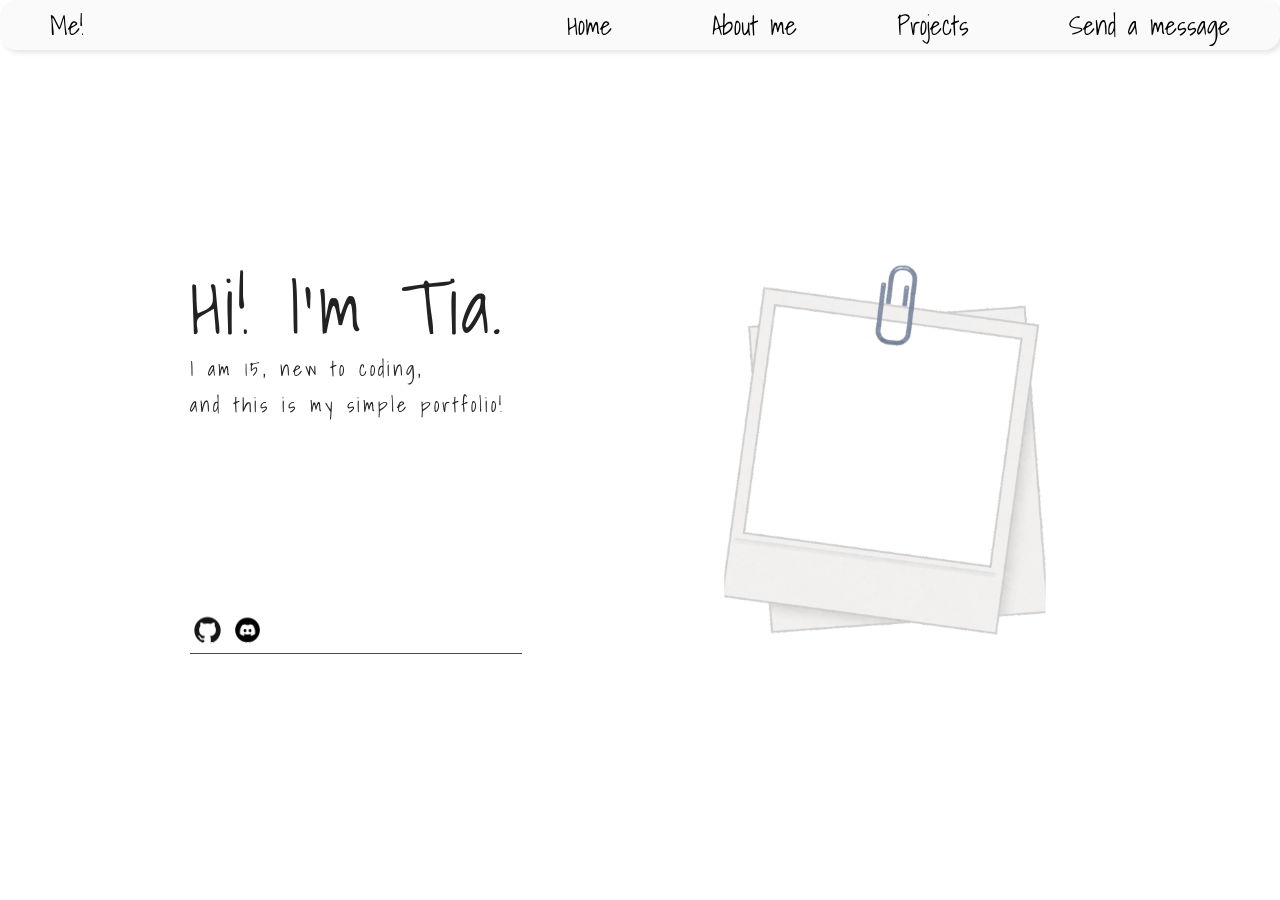
==== index.html @ fffcda89 "first commit" ====
<!DOCTYPE html>
<html>
    <link rel="icon" href="-" type="image/x-icon">   
    <link rel="stylesheet" href="style.css"/>
    <link rel="preconnect" href="https://fonts.googleapis.com">
<link rel="preconnect" href="https://fonts.gstatic.com" crossorigin>
<link href="https://fonts.googleapis.com/css2?family=Shadows+Into+Light&display=swap" rel="stylesheet">
    <script src="script.js"></script>
    <head>
        <title>Me!</title>
        <body>
            <nav>
                <ul>
                    <li><a>Me!</a></li>
                    <li><a href="index.html">Home</a></li>
                    <li><a href="about.html">About me</a></li>
                    <li><a href="projects.html">Projects</a></li>
                    <li><a href="message.html">Send a message</a></li>
                </ul>
            </nav>
            <h1>Hi! I'm <span>Tia</span>.</h1>
            <p>I am 15, new to coding,</p>
            <p2>and this is my simple portfolio!</p2>
            <img src="2.png"/>
            <a href="https://github.com/tia13aa" target="_blank">
                <img src="Logo - Brand Toolkit.jfif" class="github"/>
            </a>
            <a href="https://discord.com/users/978646934829027348">
                <img src="Télécharger logo de discorde png, icône de discorde png transparent.jfif" class="discord"/>
            </a>
          <p3> ................................................................................... </p3>
        </body>
</html>
---- style.css ----
*{
    margin: 0;
    padding: 0;
}
body{
    min-height: 100vh;
    background-image: white;
    background-repeat: no-repeat;
    background-size: cover;
    background-position: center;
    font-family: 'Times New Roman', Times, serif;
    overflow: hidden;
    
}
@keyframes fadeout{
    to{
        opacity: 0;
        transform: translate(-50%,-50%) scale(0.5);
    }
}
nav{
    background-color: rgba(245, 245, 245, 0.523);
    box-shadow: 3px 3px 5px rgba(0,0,0,0.1);
    backdrop-filter: blur(10px);
    border-radius: 1rem;
     font-family: "Shadows Into Light", cursive;
    position: fixed;
    font-size: 26px;
    width: 100%;
}
nav ul{
    width: 100%;
    list-style: none;
    display: flex;
    justify-content: flex-end;
    align-items: center;
}
nav li{
    height: 50px;
}
nav a{
    height: 100%;
    padding: 0 50px;
    display: flex;
    text-decoration: none;
    align-items: center;
    color: rgb(0, 0, 0);
    
}
nav a:hover{
    color: #fff;
    text-shadow: 0 0 10px #b7c3ec,
                 0 0 20px #6d74bd,
                 0 0 40px #7f8bcb,
                 0 0 80px #7970bc,
                 0 0 120px #71a0cf,
                 0 0 180px #797ad8;

}
nav li:first-child{
    margin-right: auto;
}
h1{
    font-weight: 500;
    color: #222;
    letter-spacing: 3px;
    font-family: "Shadows Into Light", cursive;
    font-size: 75px;
    position: absolute;
    top: 34%;
    left: 190px; 
    transform: translateY(-50%);

}
h1 span{
    transition: 0.3s;
    cursor: pointer;
}
h1:hover span{
    color: #fff;
    text-shadow: 0 0 10px #b7c3ec,
                 0 0 20px #c7cbf7,
                 0 0 40px #7fa0cb,
                 0 0 80px #b7caeb,
                 0 0 120px #71a0cf,
                 0 0 180px #a7c0e1;
}
.shadows-into-light-regular {
  font-family: "Shadows Into Light", cursive;
  font-weight: 600;
  font-style: normal;
  font-size: 16px;
}
.cursor-trail {
  position: fixed;
  width: 12px;
  height: 12px;
  border-radius: 50%;
  pointer-events: none;
  z-index: 9999;

  opacity: 0.8;
  transform: translate(-50%, -50%);
  transition: transform 0.2s ease, opacity 0.4s ease;

    clip-path: polygon(
    50% 0%,
    61% 35%,
    98% 35%,
    68% 57%,
    79% 91%,
    50% 70%,
    21% 91%,
    32% 57%,
    2% 35%,
    39% 35%
  );
}
p{
    font-size: 20px;
    font-weight: 500;
    color: #222;
    letter-spacing: 3px;
    font-family: "Shadows Into Light", cursive;

    position: absolute;
    top: 41%;
    left: 190px;
    transform: translateY(-50%);

}
p2{ font-size: 20px;
     font-weight: 500;
    color: #222;
    letter-spacing: 3px;
    font-family: "Shadows Into Light", cursive;
    position: absolute;
    top: 45%;
    left: 190px;
    transform: translateY(-50%);
    
}
img{
    position: absolute;
    top: 50%;
    right: 210px;
    transform: translateY(-50%);
    max-width: 40%;
    height: 370px;
}
.github{
    width: 35px;
    height: 35px;
    top: 70%;
    left: 190px;
    border-bottom: #222;
}
.discord{
    width: 41px;
    height: 41px;
    top: 70%;
    left: 227px;
    border-bottom: #222;
}
p3{
    color: #fff;
    position:absolute;
    top: 70%;
    left: 190px;
    border-bottom: 1px solid #4b4747;
    padding-bottom: 5px;
}
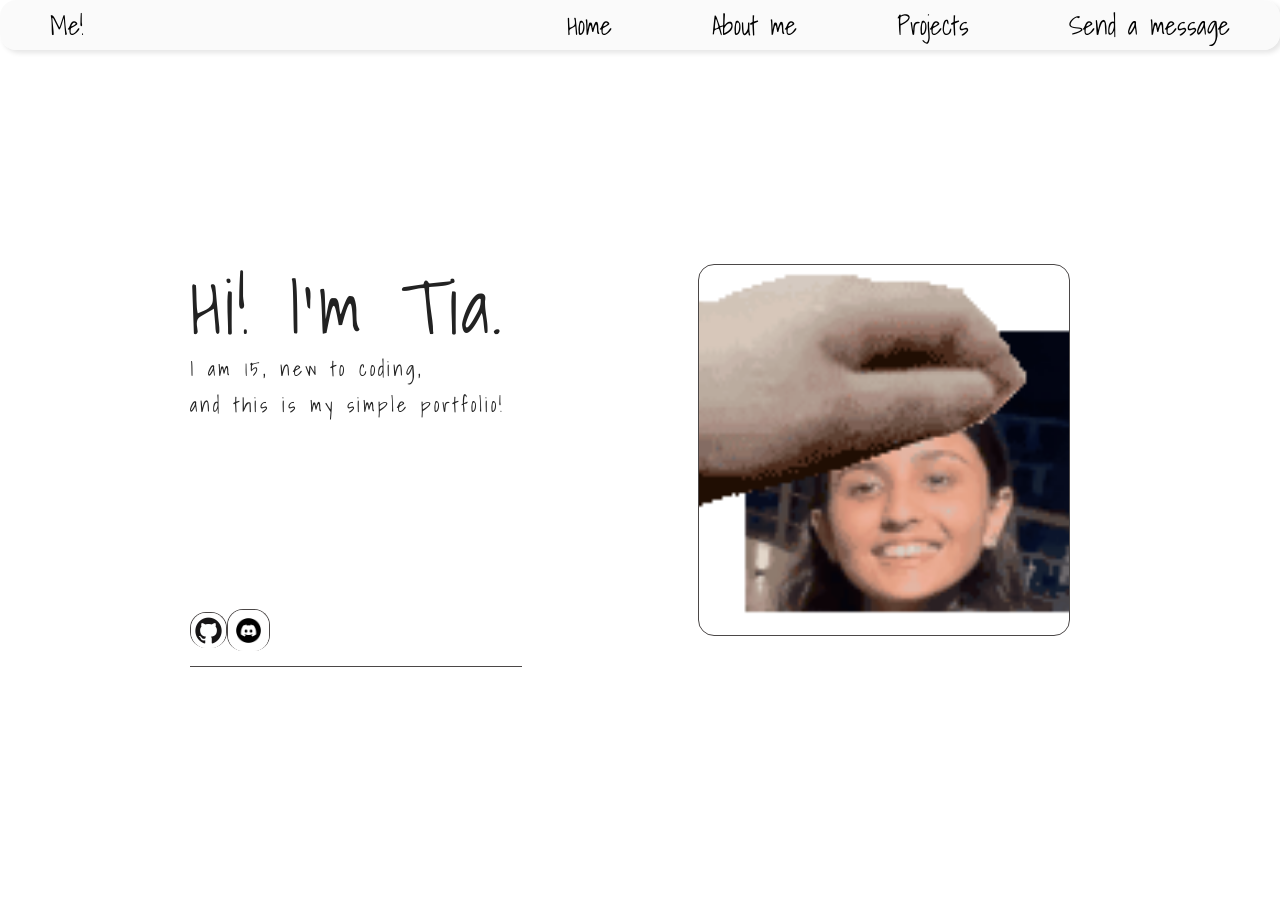
==== commit 82d00f1c: "final cmmit #25-3-26" ====
--- a/index.html
+++ b/index.html
@@ -1,6 +1,6 @@
 <!DOCTYPE html>
 <html>
-    <link rel="icon" href="-" type="image/x-icon">   
+    <link rel="icon" href="icons8-oreo-64.png" type="image/x-icon">   
     <link rel="stylesheet" href="style.css"/>
     <link rel="preconnect" href="https://fonts.googleapis.com">
 <link rel="preconnect" href="https://fonts.gstatic.com" crossorigin>
@@ -21,7 +21,7 @@
             <h1>Hi! I'm <span>Tia</span>.</h1>
             <p>I am 15, new to coding,</p>
             <p2>and this is my simple portfolio!</p2>
-            <img src="2.png"/>
+            <img src="tiapat.gif"/>
             <a href="https://github.com/tia13aa" target="_blank">
                 <img src="Logo - Brand Toolkit.jfif" class="github"/>
             </a>
--- a/style.css
+++ b/style.css
@@ -147,6 +147,8 @@
     transform: translateY(-50%);
     max-width: 40%;
     height: 370px;
+    border: 1px solid #4b4747;
+    border-radius: 1rem;
 }
 .github{
     width: 35px;
@@ -165,8 +167,8 @@
 p3{
     color: #fff;
     position:absolute;
-    top: 70%;
+    top: 74%;
     left: 190px;
-    border-bottom: 1px solid #4b4747;
-    padding-bottom: 5px;
+    border-top: 1px solid #4b4747;
+    padding-top: 5px;
 }
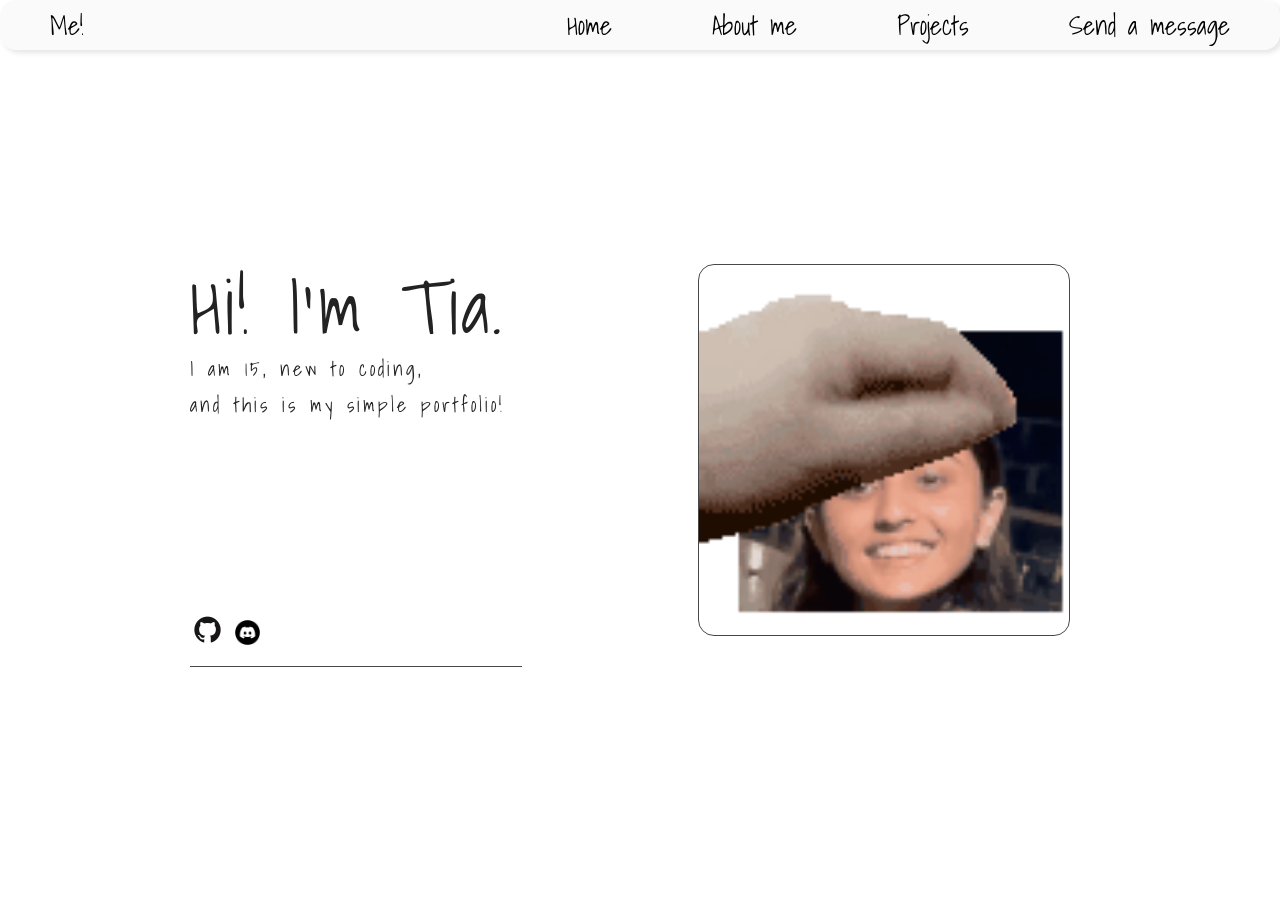
==== commit 609bf186: "final commit, fixed socials and tia" ====
--- a/index.html
+++ b/index.html
@@ -21,7 +21,7 @@
             <h1>Hi! I'm <span>Tia</span>.</h1>
             <p>I am 15, new to coding,</p>
             <p2>and this is my simple portfolio!</p2>
-            <img src="tiapat.gif"/>
+            <img src="tiapat.gif" class="tia"/>
             <a href="https://github.com/tia13aa" target="_blank">
                 <img src="Logo - Brand Toolkit.jfif" class="github"/>
             </a>
--- a/style.css
+++ b/style.css
@@ -140,7 +140,7 @@
     transform: translateY(-50%);
     
 }
-img{
+.tia{
     position: absolute;
     top: 50%;
     right: 210px;
@@ -151,16 +151,18 @@
     border-radius: 1rem;
 }
 .github{
+    position: absolute;
     width: 35px;
     height: 35px;
-    top: 70%;
+    top: 68%;
     left: 190px;
     border-bottom: #222;
 }
 .discord{
+    position: absolute;
     width: 41px;
     height: 41px;
-    top: 70%;
+    top: 68%;
     left: 227px;
     border-bottom: #222;
 }
